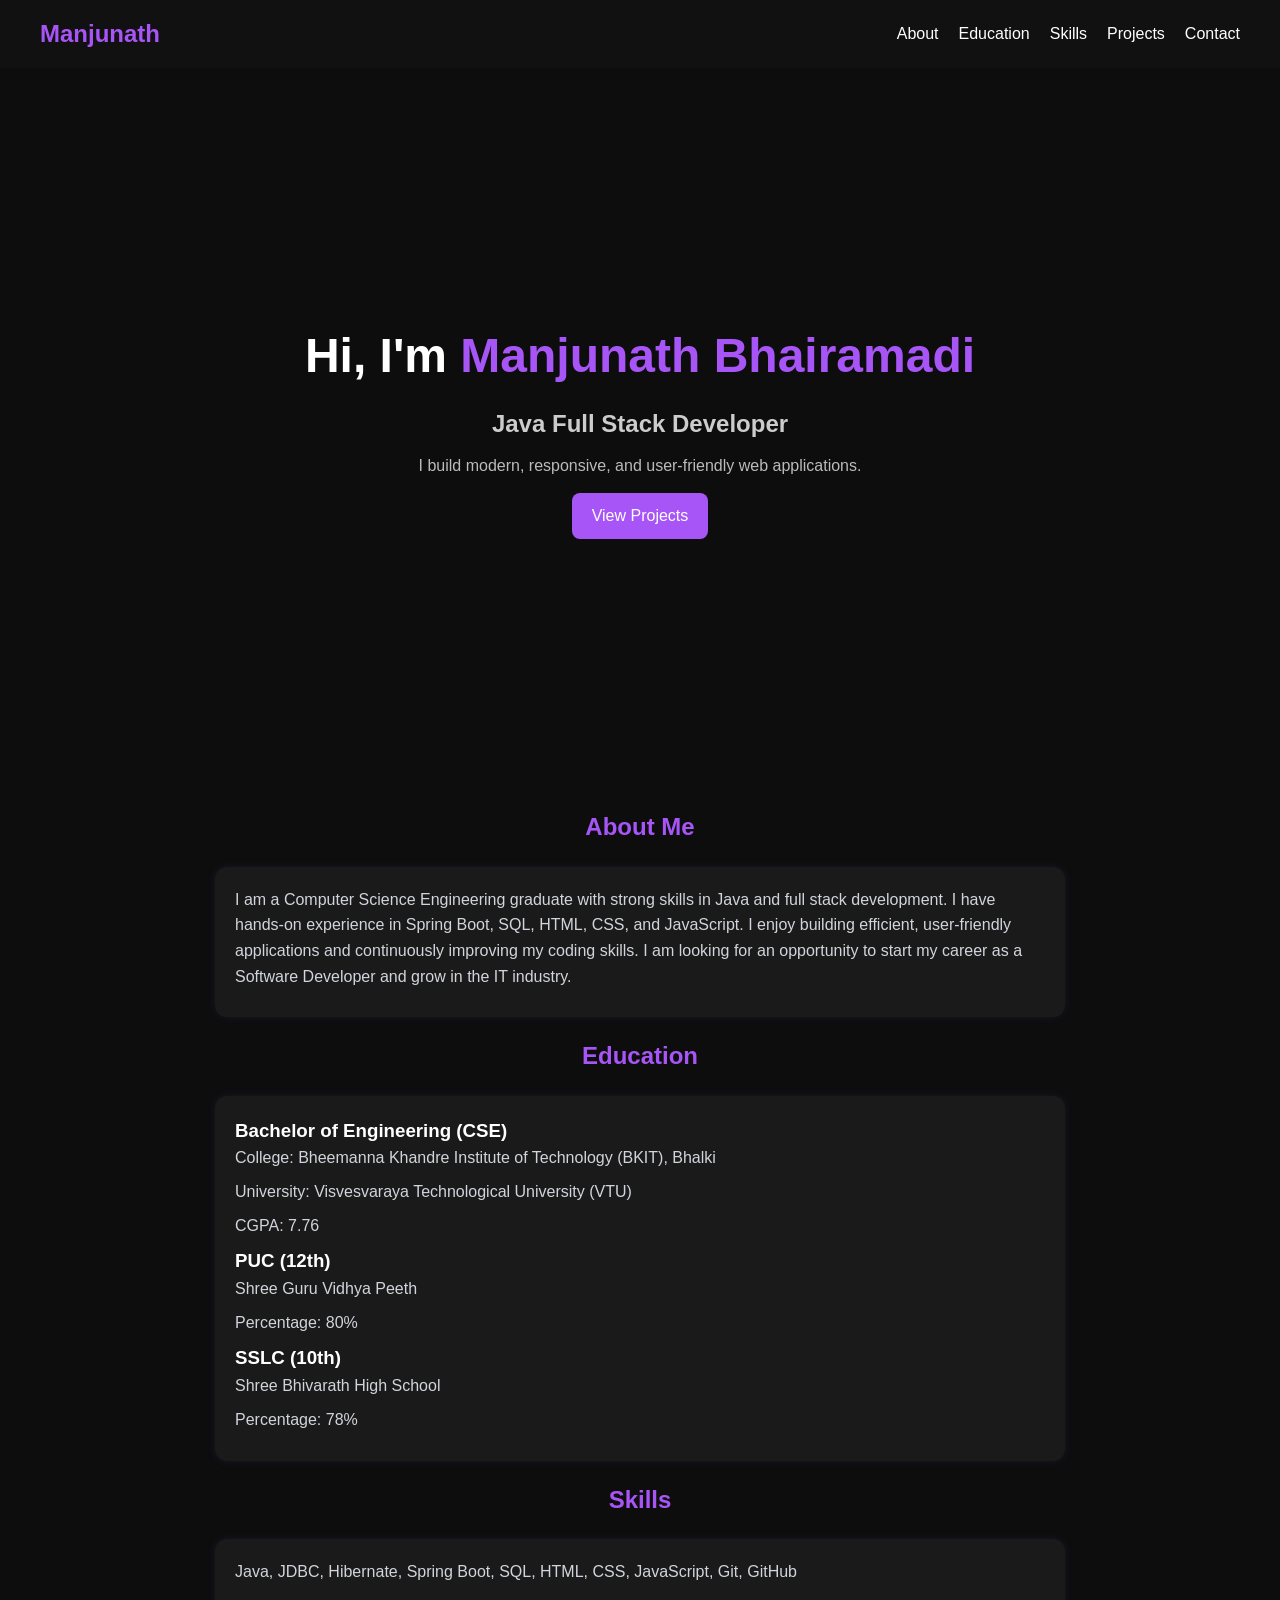
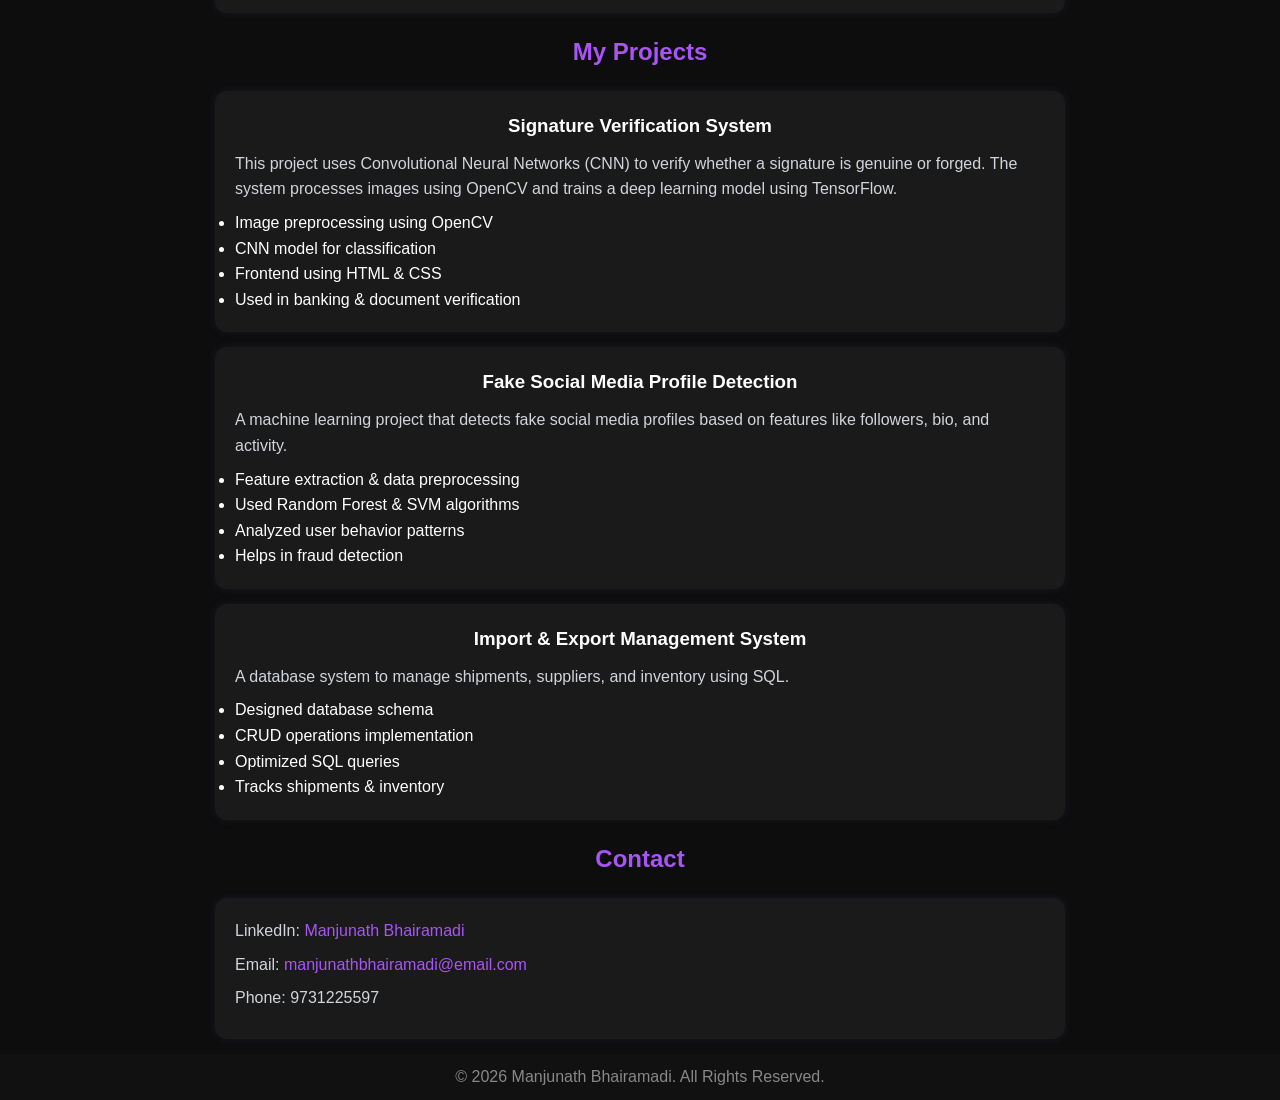
==== index.html @ 6c5f3e92 "Add files via upload" ====
<!DOCTYPE html>
<html lang="en">
<head>
  <meta charset="UTF-8">
  <meta name="viewport" content="width=device-width, initial-scale=1.0">
  <title>Manjunath Bhairamadi | Portfolio</title>
 <link rel="stylesheet" href=".//index.css">
</head>
<body>

  <header>
    <nav>
      <h2>Manjunath</h2>
      <ul>
        <li><a href="#about">About</a></li>
        <li><a href="#education">Education</a></li>
        <li><a href="#skills">Skills</a></li>
        <li><a href="#projects">Projects</a></li>
        <li><a href="#contact">Contact</a></li>
      </ul>
    </nav>
  </header>

  <section class="hero">
    <h1>Hi, I'm <span>Manjunath Bhairamadi</span></h1>
    <h3>Java Full Stack Developer</h3>
    <p>I build modern, responsive, and user-friendly web applications.</p>
    <a href="#projects" class="btn">View Projects</a>
  </section>

  <section id="about">
    <h2>About Me</h2>
    <div class="card">
      <p>
        I am a Computer Science Engineering graduate with strong skills in Java and full stack development.
        I have hands-on experience in Spring Boot, SQL, HTML, CSS, and JavaScript.
        I enjoy building efficient, user-friendly applications and continuously improving my coding skills.
        I am looking for an opportunity to start my career as a Software Developer and grow in the IT industry.
      </p>
    </div>
  </section>

  <section id="education">
    <h2>Education</h2>

    <div class="card">
      <h3><b>Bachelor of Engineering (CSE)</b></h3>
      <p>College: Bheemanna Khandre Institute of Technology (BKIT), Bhalki</p>
      <p>University: Visvesvaraya Technological University (VTU)</p>
      <p>CGPA: 7.76</p>
    
      <h3><B>PUC (12th)</B></h3>
      <p>Shree Guru Vidhya Peeth</p>
      <p>Percentage: 80%</p>
    
      <h3><b>SSLC (10th)</b></h3>
      <p>Shree Bhivarath High School</p>
      <p>Percentage: 78%</p>
    </div>
  </section>

  <section id="skills">
    <h2>Skills</h2>
    <div class="card">
      <p>Java, JDBC, Hibernate, Spring Boot, SQL, HTML, CSS, JavaScript, Git, GitHub</p>
    </div>
  </section>

  <section id="projects">
    <h2>My Projects</h2>

    <div class="project-container">

      <div class="project-box">
        <h3>Signature Verification System</h3>
        <p>
          This project uses Convolutional Neural Networks (CNN) to verify whether a signature is genuine or forged.
          The system processes images using OpenCV and trains a deep learning model using TensorFlow.
        </p>
        <ul>
          <li>Image preprocessing using OpenCV</li>
          <li>CNN model for classification</li>
          <li>Frontend using HTML & CSS</li>
          <li>Used in banking & document verification</li>
        </ul>
      </div>

      <div class="project-box">
        <h3>Fake Social Media Profile Detection</h3>
        <p>
          A machine learning project that detects fake social media profiles based on features like followers, bio, and activity.
        </p>
        <ul>
          <li>Feature extraction & data preprocessing</li>
          <li>Used Random Forest & SVM algorithms</li>
          <li>Analyzed user behavior patterns</li>
          <li>Helps in fraud detection</li>
        </ul>
      </div>

      <div class="project-box">
        <h3>Import & Export Management System</h3>
        <p>
          A database system to manage shipments, suppliers, and inventory using SQL.
        </p>
        <ul>
          <li>Designed database schema</li>
          <li>CRUD operations implementation</li>
          <li>Optimized SQL queries</li>
          <li>Tracks shipments & inventory</li>
        </ul>
      </div>

    </div>
  </section>

  <section id="contact">
    <h2>Contact</h2>

    <div class="card">
      <p>
        LinkedIn:
        <a href="https://www.linkedin.com/in/manjunath-bhairamadi-890797298/" target="_blank">
          Manjunath Bhairamadi
        </a>
      </p>

      <p>
        Email:
        <a href="mailto:manjunathbhairamadi@email.com">
          manjunathbhairamadi@email.com
        </a>
      </p>

      <p>Phone: 9731225597</p>
    </div>
  </section>

  <footer>
    <p>© 2026 Manjunath Bhairamadi. All Rights Reserved.</p>
  </footer>

  <script src=".//index.js"></script>
</body>
</html>
---- index.css ----
* {
  margin: 0;
  padding: 0;
  box-sizing: border-box;
  font-family: Arial, sans-serif;
}

html {
  scroll-behavior: smooth;
}

body {
  background: #0d0d0d;
  color: white;
  line-height: 1.6;
}

/* ===== NAVBAR ===== */
header {
  position: sticky;
  top: 0;
  width: 100%;
  background: #111;
  padding: 15px 40px;
  z-index: 1000;
}

nav {
  display: flex;
  justify-content: space-between;
  align-items: center;
}

nav h2 {
  color: #a855f7;
}

nav ul {
  list-style: none;
  display: flex;
  gap: 20px;
}

nav ul li a {
  text-decoration: none;
  color: white;
  transition: 0.3s;
}

nav ul li a:hover {
  color: #a855f7;
}

/* ===== HERO ===== */
.hero {
  min-height: 80vh;
  display: flex;
  flex-direction: column;
  justify-content: center;
  align-items: center;
  padding: 0; /* NO GAP */
  text-align: center;
}

.hero h1 {
  font-size: 3rem;
  margin-bottom: 10px;
}

.hero span {
  color: #a855f7;
}

.hero h3 {
  font-size: 1.5rem;
  color: #ccc;
  margin-bottom: 10px;
}

.hero p {
  max-width: 600px;
  color: #bbb;
  margin-bottom: 15px;
}

/* BUTTON */
.btn {
  padding: 10px 20px;
  background: #a855f7;
  color: white;
  text-decoration: none;
  border-radius: 8px;
  transition: 0.3s;
}

.btn:hover {
  background: #9333ea;
  transform: scale(1.05);
}

/* ===== SECTIONS (NO GAP) ===== */
section {
  padding: 0;     /* IMPORTANT */
  margin: 0;      /* IMPORTANT */
}

/* SECTION HEADINGS */
section h2 {
  text-align: center;
  color: #a855f7;
  margin: 20px 0;
}

/* ===== COMMON CARD ===== */
.card, .project-box {
  background: #1a1a1a;
  margin: 15px auto;   /* small spacing only */
  padding: 20px;
  border-radius: 12px;
  max-width: 850px;
  box-shadow: 0 0 10px rgba(168, 85, 247, 0.1);
  transition: 0.3s;
  text-align: left;
}

/* HOVER EFFECT */
.card:hover, .project-box:hover {
  transform: translateY(-5px);
  box-shadow: 0 0 20px rgba(168, 85, 247, 0.4);
}

/* TEXT */
.card p, .project-box p {
  color: #d1d5db;
  margin-bottom: 8px;
  line-height: 1.6;
}

/* HEADINGS */
.project-box h3 {
  text-align: center;
  margin-bottom: 10px;
  color: white;
}

/* LINKS */
.card a {
  color: #a855f7;
  text-decoration: none;
}

.card a:hover {
  text-decoration: underline;
}

/* ===== FOOTER ===== */
footer {
  text-align: center;
  padding: 10px;
  background: #111;
  color: #888;
  margin-top: 10px;
}

/* ===== MOBILE ===== */
@media (max-width: 768px) {
  nav {
    flex-direction: column;
    gap: 10px;
  }

  .hero h1 {
    font-size: 2.2rem;
  }

  .hero h3 {
    font-size: 1.2rem;
  }

  .card, .project-box {
    padding: 15px;
  }
}
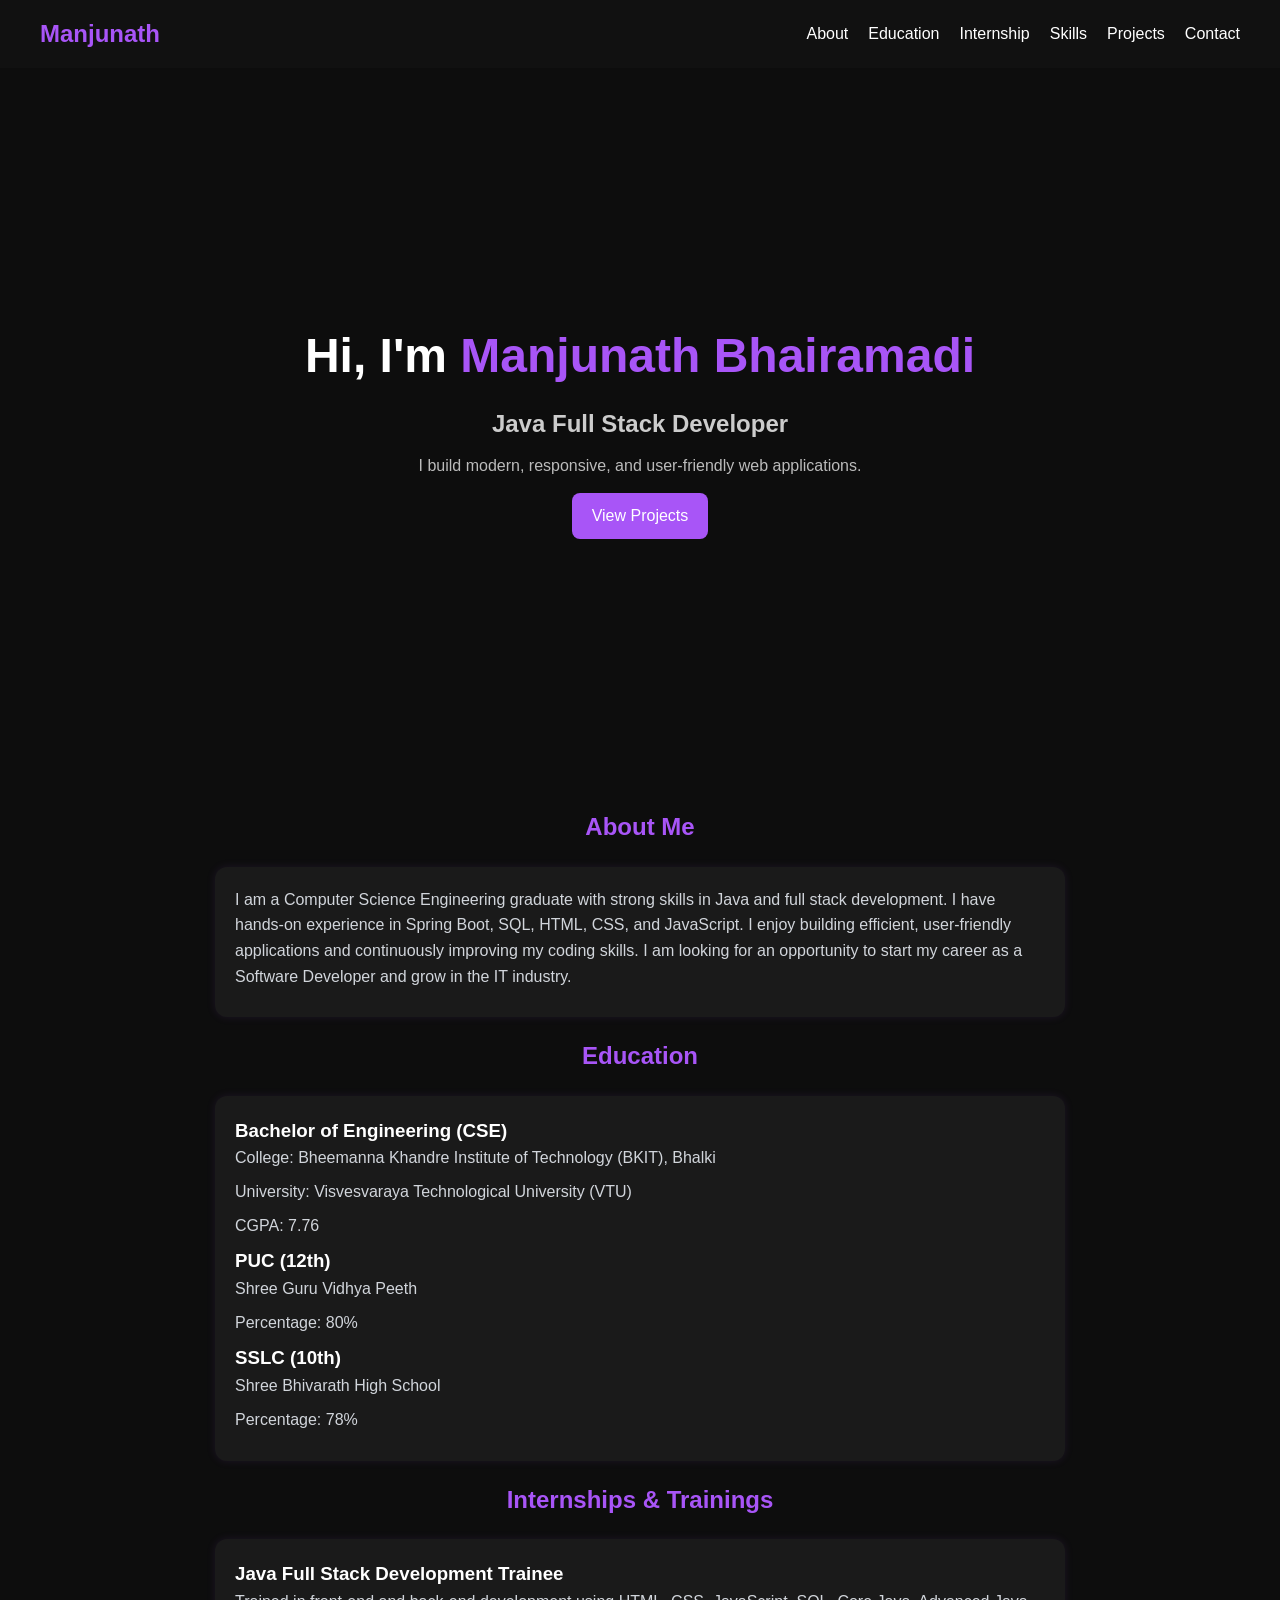
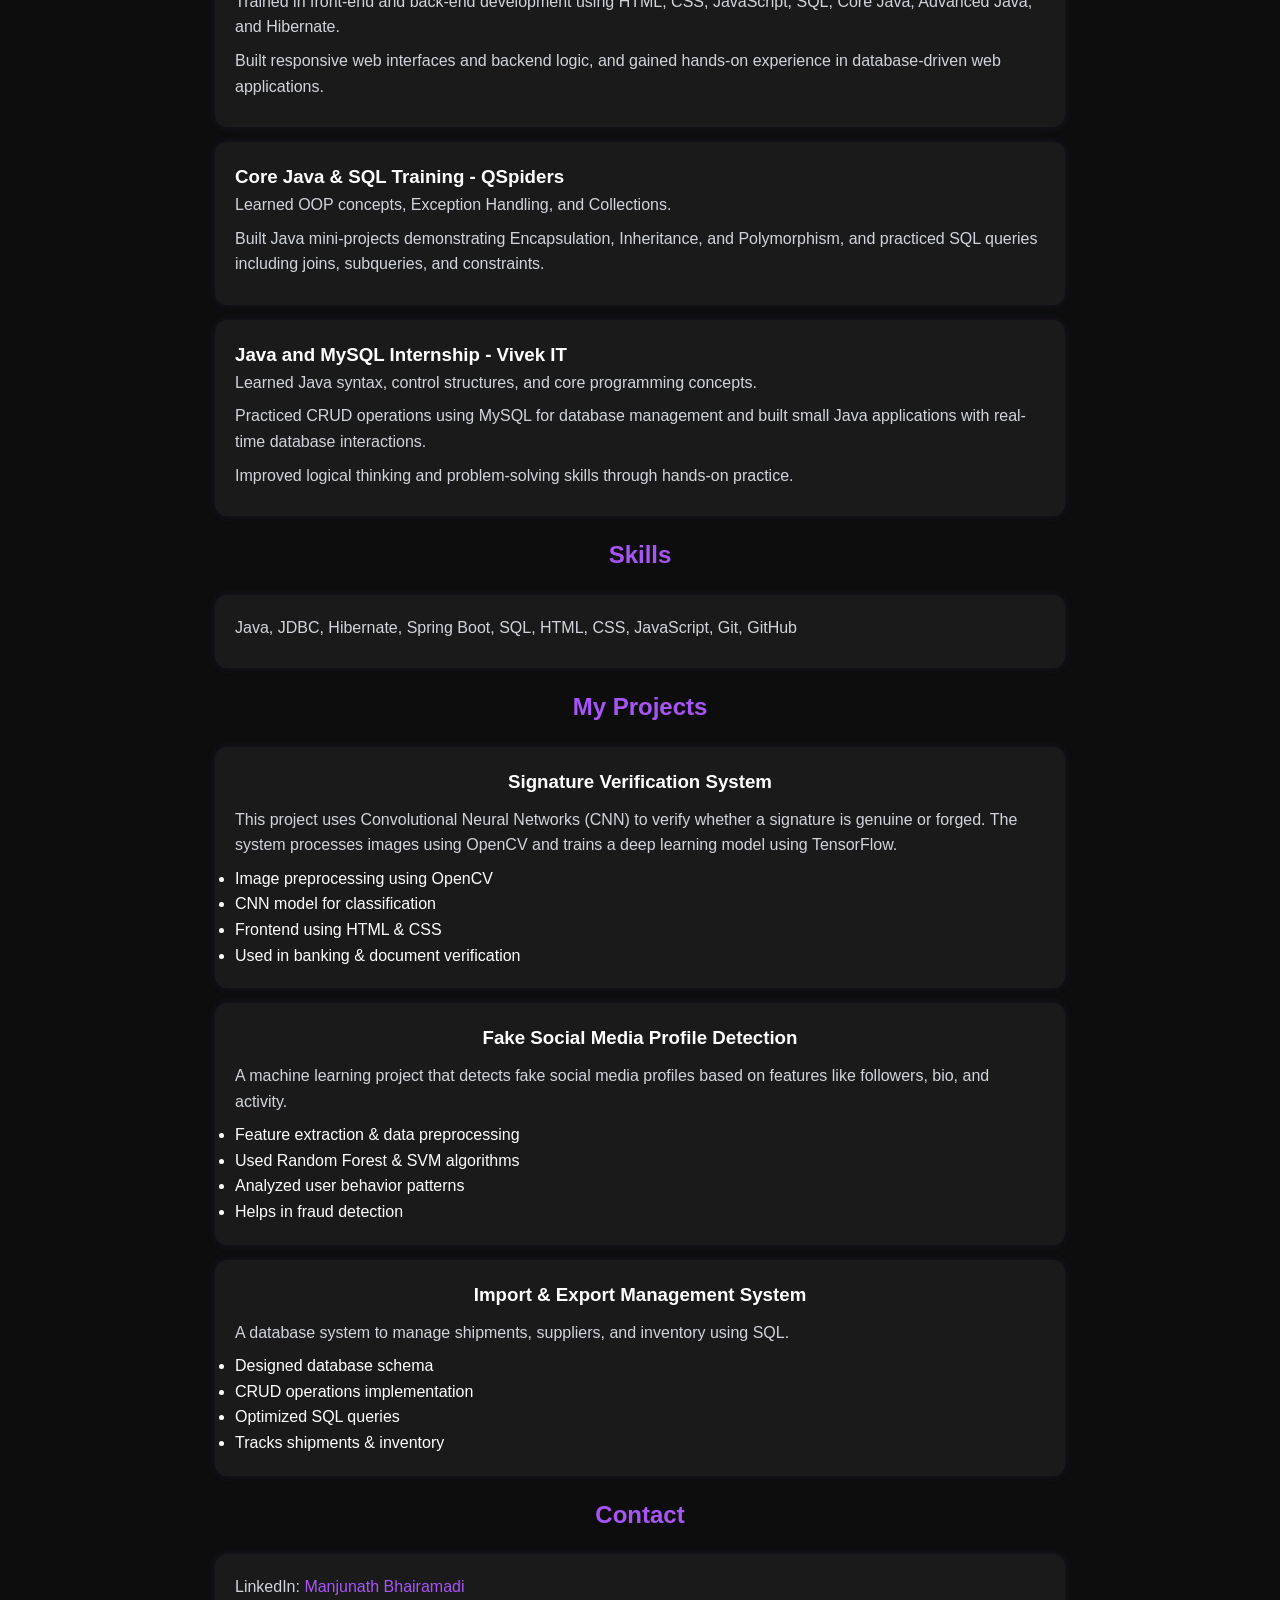
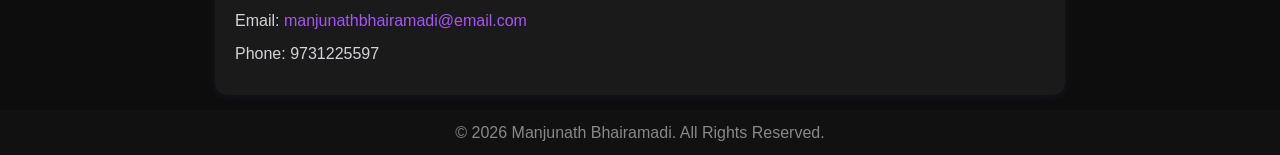
==== commit 64a1b9f5: "Update index.html" ====
--- a/index.html
+++ b/index.html
@@ -4,7 +4,7 @@
   <meta charset="UTF-8">
   <meta name="viewport" content="width=device-width, initial-scale=1.0">
   <title>Manjunath Bhairamadi | Portfolio</title>
- <link rel="stylesheet" href=".//index.css">
+  <link rel="stylesheet" href="./index.css">
 </head>
 <body>
 
@@ -14,6 +14,7 @@
       <ul>
         <li><a href="#about">About</a></li>
         <li><a href="#education">Education</a></li>
+        <li><a href="#internship">Internship</a></li>
         <li><a href="#skills">Skills</a></li>
         <li><a href="#projects">Projects</a></li>
         <li><a href="#contact">Contact</a></li>
@@ -48,14 +49,55 @@
       <p>College: Bheemanna Khandre Institute of Technology (BKIT), Bhalki</p>
       <p>University: Visvesvaraya Technological University (VTU)</p>
       <p>CGPA: 7.76</p>
-    
-      <h3><B>PUC (12th)</B></h3>
+
+      <h3><b>PUC (12th)</b></h3>
       <p>Shree Guru Vidhya Peeth</p>
       <p>Percentage: 80%</p>
-    
+
       <h3><b>SSLC (10th)</b></h3>
       <p>Shree Bhivarath High School</p>
       <p>Percentage: 78%</p>
+    </div>
+  </section>
+
+  <section id="internship">
+    <h2>Internships & Trainings</h2>
+
+    <div class="card">
+      <h3><b>Java Full Stack Development Trainee</b></h3>
+      <p>
+        Trained in front-end and back-end development using HTML, CSS, JavaScript, SQL, Core Java,
+        Advanced Java, and Hibernate.
+      </p>
+      <p>
+        Built responsive web interfaces and backend logic, and gained hands-on experience in
+        database-driven web applications.
+      </p>
+    </div>
+
+    <div class="card">
+      <h3><b>Core Java & SQL Training - QSpiders</b></h3>
+      <p>
+        Learned OOP concepts, Exception Handling, and Collections.
+      </p>
+      <p>
+        Built Java mini-projects demonstrating Encapsulation, Inheritance, and Polymorphism, and
+        practiced SQL queries including joins, subqueries, and constraints.
+      </p>
+    </div>
+
+    <div class="card">
+      <h3><b>Java and MySQL Internship - Vivek IT</b></h3>
+      <p>
+        Learned Java syntax, control structures, and core programming concepts.
+      </p>
+      <p>
+        Practiced CRUD operations using MySQL for database management and built small Java applications
+        with real-time database interactions.
+      </p>
+      <p>
+        Improved logical thinking and problem-solving skills through hands-on practice.
+      </p>
     </div>
   </section>
 
@@ -140,6 +182,6 @@
     <p>© 2026 Manjunath Bhairamadi. All Rights Reserved.</p>
   </footer>
 
-  <script src=".//index.js"></script>
+  <script src="./index.js"></script>
 </body>
-</html>+</html>
